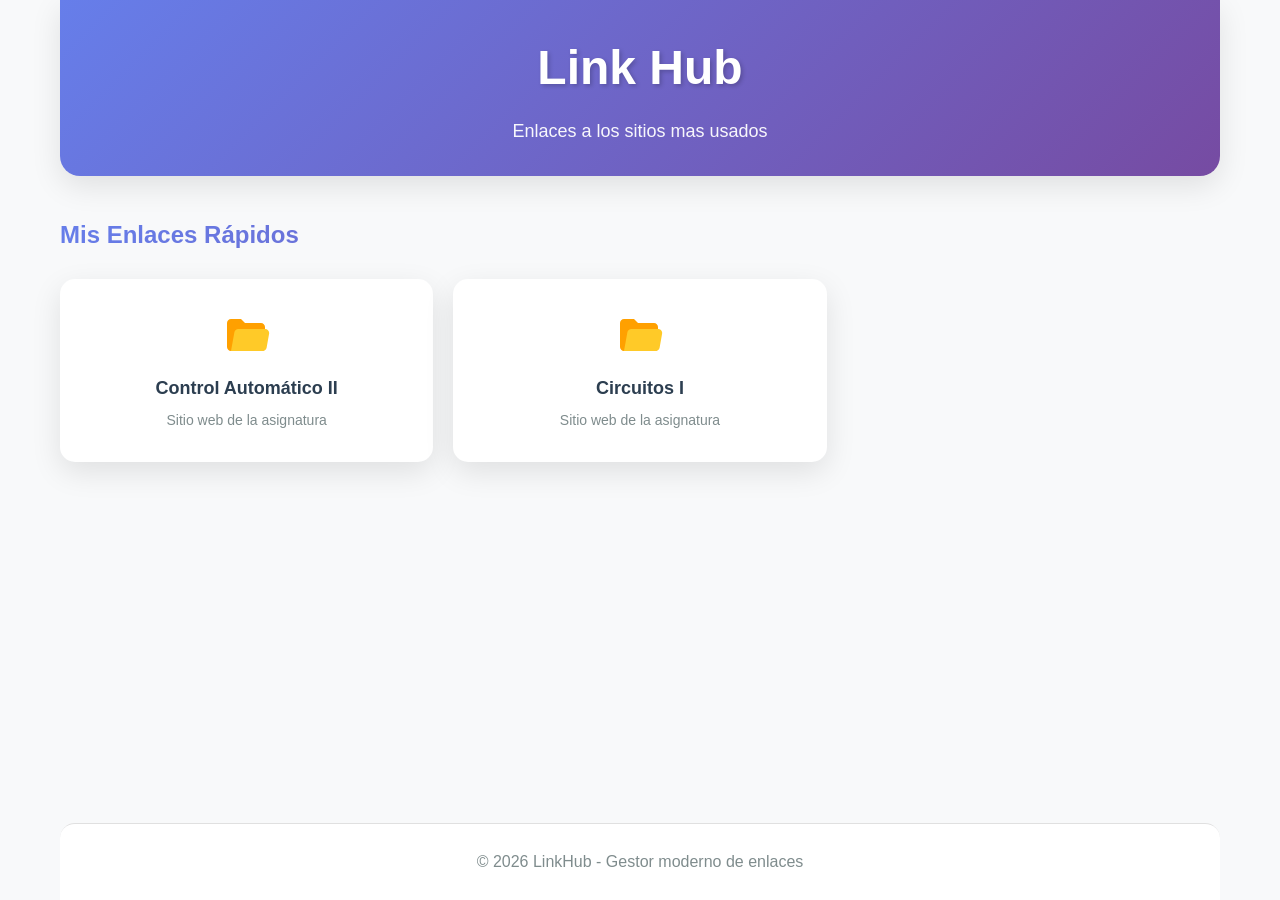
==== desktop/index.html @ a7e605d5 ":tada: primer despliege" ====
<!DOCTYPE html>
<html lang="es">

<head>
    <meta charset="UTF-8">
    <meta name="viewport" content="width=device-width, initial-scale=1.0">
    <title>Link Hub - Acortador de URLs</title>
    <meta name="theme-color" content="#667eea">
    <link rel="manifest" href="/desktop/manifest.json">
    <link rel="stylesheet" href="/assets/css/styles.css">
</head>

<body>
    <div class="container">
        <!-- Header -->
        <header class="header">
            <div class="header-content">
                <h1 class="logo">Link Hub</h1>
                <p class="subtitle">Enlaces a los sitios mas usados</p>
            </div>
        </header>

        <!-- Main Content -->
        <main class="main">
            <!-- Links Grid -->
            <section class="links-section">
                <h2>Mis Enlaces Rápidos</h2>
                <div class="links-grid">
                    <!-- Iconos: https://iconos8.es/icons -->
                    <!-- Control II -->
                    <a href="desktop/control-ii" class="link-button">
                        <div class="button-icon">
                            <img src="/assets/images/folder.svg" alt="Folder">
                        </div>
                        <div class="button-title">Control Automático II</div>
                        <div class="button-description">Sitio web de la asignatura</div>
                    </a>

                    <!-- Circuitos I -->
                    <a href="desktop/circuitos-i" class="link-button">
                        <div class="button-icon">
                            <img src="/assets/images/folder.svg" alt="Folder">
                        </div>
                        <div class="button-title">Circuitos I</div>
                        <div class="button-description">Sitio web de la asignatura</div>
                    </a>
                </div>
            </section>
        </main>

        <!-- Footer -->
        <footer class="footer">
            <p>&copy; 2026 LinkHub - Gestor moderno de enlaces</p>
        </footer>
    </div>
    <script>
        if ('serviceWorker' in navigator) {
            navigator.serviceWorker.register('/assets/js/sw.js');
        }
    </script>
</body>

</html>
---- assets/css/styles.css ----
:root {
    --primary-gradient: linear-gradient(135deg, #667eea 0%, #764ba2 100%);
    --light-bg: #f8f9fa;
    --dark-text: #2c3e50;
    --light-text: #7f8c8d;
    --border-color: #e0e0e0;
    --shadow: 0 10px 30px rgba(0, 0, 0, 0.1);
    --transition: all 0.3s ease;

    --container-pad: 20px;
    --header-pad: 30px 20px;
    --header-mb: 40px;
    --header-radius: 0 0 20px 20px;
    --logo-size: 48px;
    --subtitle-size: 18px;
    --main-gap: 40px;
    --main-mb: 40px;
    --h2-size: 24px;
    --h2-mb: 25px;
    --grid-min: 300px;
    --grid-gap: 20px;
    --card-pad: 30px 25px;
    --card-radius: 15px;
    --icon-size: 48px;
    --icon-mb: 15px;
    --title-size: 18px;
    --title-mb: 8px;
    --desc-size: 14px;
    --footer-pad: 25px;
    --footer-font: 16px;
}

* {
    margin: 0;
    padding: 0;
    box-sizing: border-box;
}

html {
    scroll-behavior: smooth;
}

body {
    font-family: 'Segoe UI', Tahoma, Geneva, Verdana, sans-serif;
    background: var(--light-bg);
    color: var(--dark-text);
    line-height: 1.6;
}

.container {
    max-width: 1200px;
    margin: 0 auto;
    padding: 0 var(--container-pad);
    display: flex;
    flex-direction: column;
    min-height: 100vh;
}

.header {
    background: var(--primary-gradient);
    color: #fff;
    padding: var(--header-pad);
    text-align: center;
    margin-bottom: var(--header-mb);
    border-radius: var(--header-radius);
    box-shadow: var(--shadow);
    animation: slideDown 0.6s ease;
}

.header-content {
    max-width: 600px;
    margin: 0 auto;
}

.logo {
    font-size: var(--logo-size);
    font-weight: 700;
    margin-bottom: 10px;
    text-shadow: 2px 2px 4px rgba(0, 0, 0, 0.2);
}

.subtitle {
    font-size: var(--subtitle-size);
    opacity: 0.95;
    font-weight: 300;
}

.main {
    flex: 1;
    display: flex;
    flex-direction: column;
    gap: var(--main-gap);
    margin-bottom: var(--main-mb);
}

.links-section {
    opacity: 0;
    animation: fadeIn 0.6s ease 0.4s forwards;
}

.links-section h2 {
    font-size: var(--h2-size);
    margin-bottom: var(--h2-mb);
    background: var(--primary-gradient);
    -webkit-background-clip: text;
    -webkit-text-fill-color: transparent;
    background-clip: text;
}

.back-button {
    display: inline-flex;
    align-items: center;
    gap: 8px;
    margin-bottom: 14px;
    padding: 8px 14px;
    border-radius: 999px;
    border: 1px solid #d8dce5;
    background: #fff;
    color: var(--dark-text);
    text-decoration: none;
    font-size: 14px;
    font-weight: 600;
    transition: var(--transition);
}

.back-button:hover {
    border-color: #667eea;
    color: #667eea;
    transform: translateX(-3px);
}

.back-button:focus-visible {
    outline: 3px solid rgba(102, 126, 234, 0.3);
    outline-offset: 2px;
}

.links-grid {
    display: grid;
    grid-template-columns: repeat(auto-fill, minmax(var(--grid-min), 1fr));
    gap: var(--grid-gap);
}

.link-button {
    background: #fff;
    border: 2px solid transparent;
    border-radius: var(--card-radius);
    padding: var(--card-pad);
    box-shadow: var(--shadow);
    transition: var(--transition);
    text-decoration: none;
    color: inherit;
    display: flex;
    flex-direction: column;
    align-items: center;
    text-align: center;
    animation: scaleIn 0.4s ease;
}

.link-button:hover {
    transform: translateY(-8px);
    box-shadow: 0 20px 40px rgba(102, 126, 234, 0.25);
    border-color: #667eea;
}

.link-button:active {
    transform: translateY(-4px);
}

.button-icon {
    width: var(--icon-size);
    height: var(--icon-size);
    display: flex;
    align-items: center;
    justify-content: center;
    font-size: var(--icon-size);
    line-height: 1;
    margin-bottom: var(--icon-mb);
    transition: var(--transition);
}

.button-icon img {
    width: 100%;
    height: 100%;
    display: block;
    object-fit: contain;
}

.link-button:hover .button-icon {
    transform: scale(1.1) rotate(5deg);
}

.button-title {
    font-size: var(--title-size);
    font-weight: 600;
    color: var(--dark-text);
    margin-bottom: var(--title-mb);
}

.button-description {
    font-size: var(--desc-size);
    color: var(--light-text);
    line-height: 1.4;
}

.footer {
    background: #fff;
    padding: var(--footer-pad);
    font-size: var(--footer-font);
    text-align: center;
    color: var(--light-text);
    border-top: 1px solid var(--border-color);
    margin-top: auto;
    border-radius: 15px 15px 0 0;
}

@keyframes slideDown {
    from {
        opacity: 0;
        transform: translateY(-30px);
    }

    to {
        opacity: 1;
        transform: translateY(0);
    }
}

@keyframes fadeIn {
    from {
        opacity: 0;
        transform: translateY(20px);
    }

    to {
        opacity: 1;
        transform: translateY(0);
    }
}

@keyframes scaleIn {
    from {
        opacity: 0;
        transform: scale(0.95);
    }

    to {
        opacity: 1;
        transform: scale(1);
    }
}

@media (max-width: 768px) {
    :root {
        --container-pad: 15px;
        --header-pad: 40px 20px;
        --header-mb: 30px;
        --header-radius: 0 0 15px 15px;
        --logo-size: 36px;
        --subtitle-size: 16px;
        --h2-size: 20px;
        --h2-mb: 20px;
        --grid-min: 250px;
        --grid-gap: 15px;
        --card-pad: 25px 20px;
        --icon-size: 40px;
        --icon-mb: 12px;
        --title-size: 16px;
        --desc-size: 13px;
    }
}

@media (max-width: 480px) {
    :root {
        --header-pad: 30px 15px;
        --logo-size: 28px;
        --subtitle-size: 14px;
        --h2-size: 18px;
        --h2-mb: 15px;
        --grid-min: 100%;
        --grid-gap: 12px;
        --card-pad: 20px 18px;
        --icon-size: 36px;
        --icon-mb: 10px;
        --title-size: 15px;
        --desc-size: 12px;
        --footer-pad: 20px 15px;
        --footer-font: 14px;
    }
}
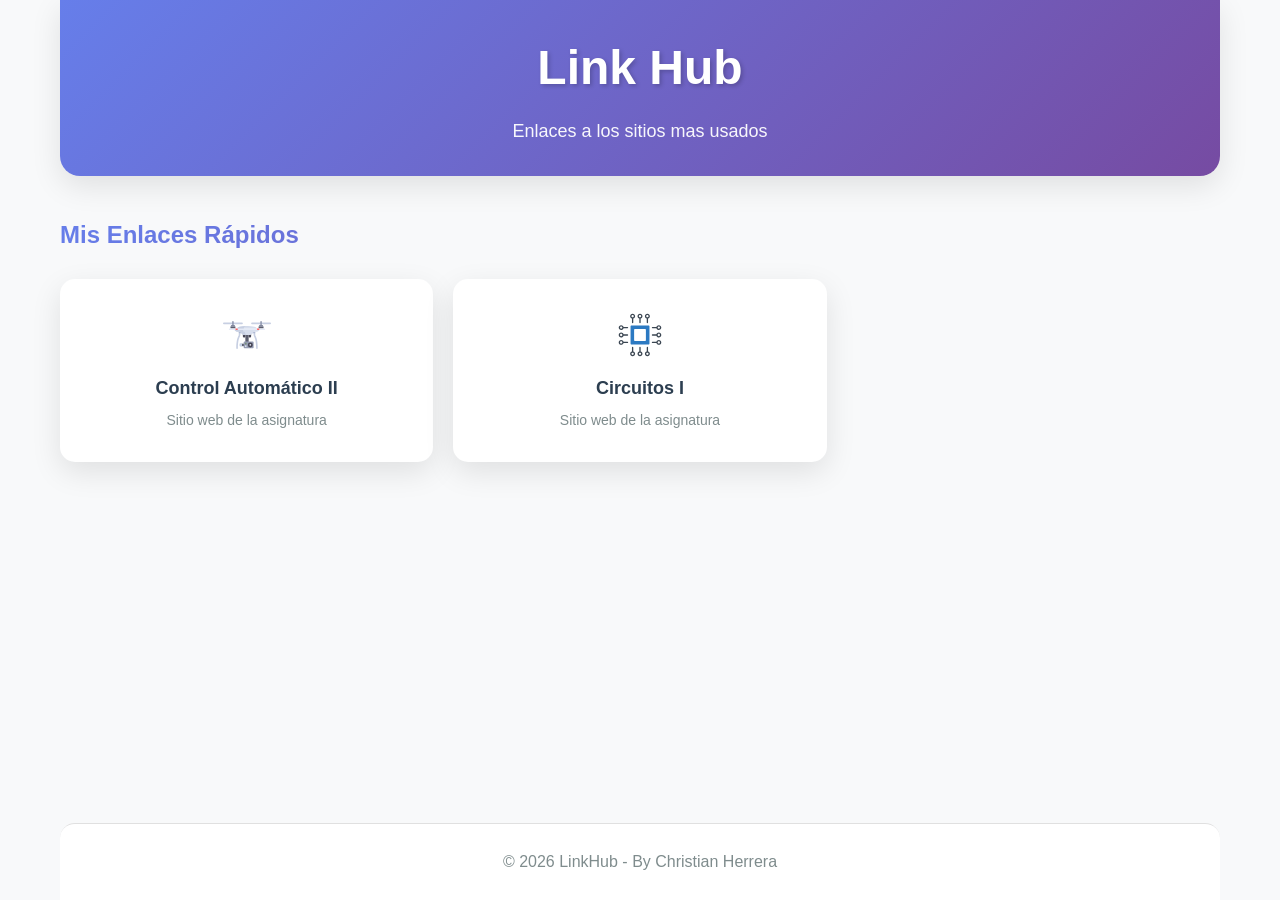
==== commit e2ea8c10: ":sparkles: agrega links y seccion para el gym" ====
--- a/desktop/index.html
+++ b/desktop/index.html
@@ -26,20 +26,19 @@
             <section class="links-section">
                 <h2>Mis Enlaces Rápidos</h2>
                 <div class="links-grid">
-                    <!-- Iconos: https://iconos8.es/icons -->
                     <!-- Control II -->
-                    <a href="desktop/control-ii" class="link-button">
+                    <a href="/desktop/control-ii" class="link-button">
                         <div class="button-icon">
-                            <img src="/assets/images/folder.svg" alt="Folder">
+                            <img src="/assets/images/drone.svg" alt="Folder">
                         </div>
                         <div class="button-title">Control Automático II</div>
                         <div class="button-description">Sitio web de la asignatura</div>
                     </a>
 
                     <!-- Circuitos I -->
-                    <a href="desktop/circuitos-i" class="link-button">
+                    <a href="/desktop/circuitos-i" class="link-button">
                         <div class="button-icon">
-                            <img src="/assets/images/folder.svg" alt="Folder">
+                            <img src="/assets/images/electronic-device.svg" alt="Folder">
                         </div>
                         <div class="button-title">Circuitos I</div>
                         <div class="button-description">Sitio web de la asignatura</div>
@@ -50,7 +49,7 @@
 
         <!-- Footer -->
         <footer class="footer">
-            <p>&copy; 2026 LinkHub - Gestor moderno de enlaces</p>
+            <p>&copy; 2026 LinkHub - By Christian Herrera</p>
         </footer>
     </div>
     <script>
